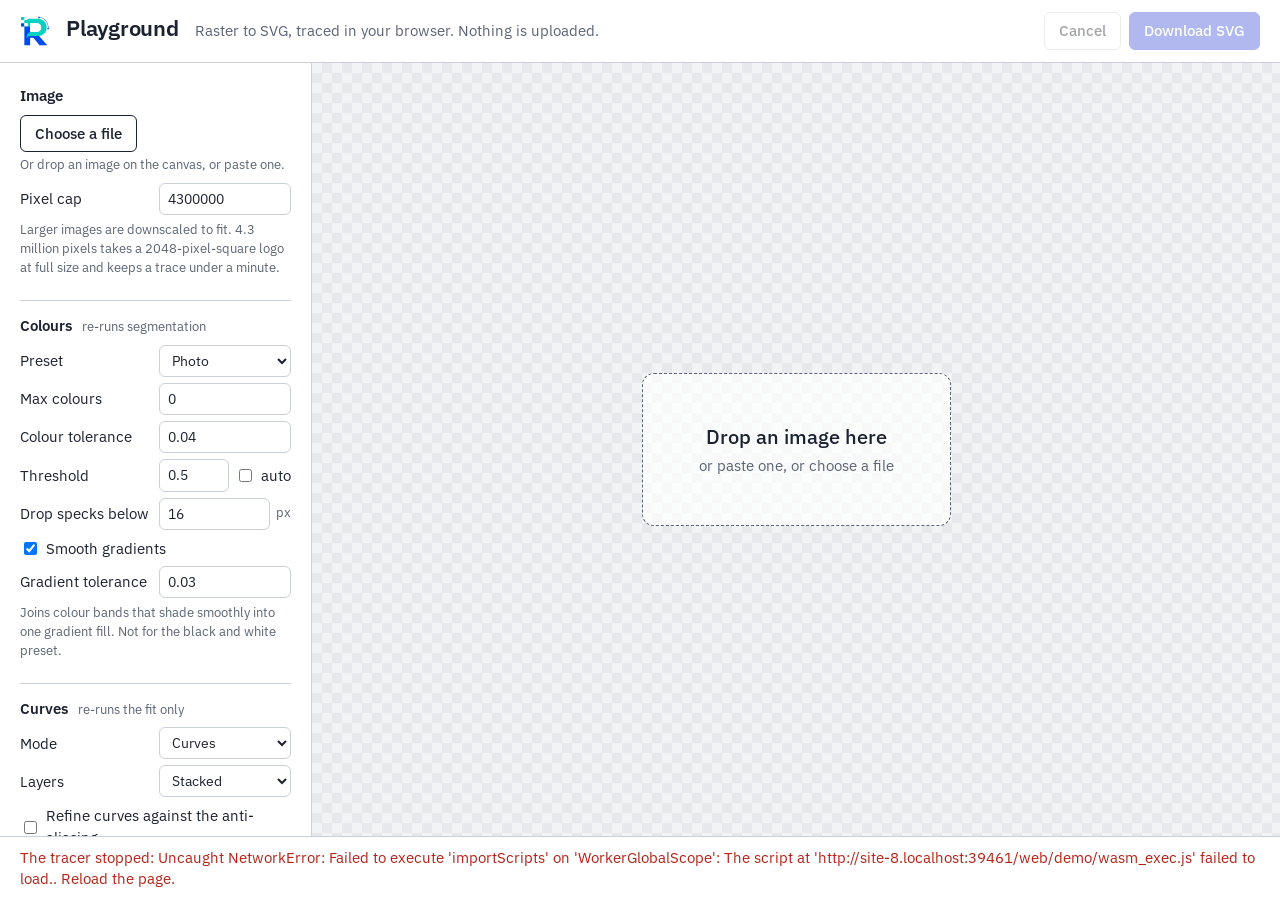
==== web/demo/index.html @ 52872471 "web: product page at /, playground moved to /demo/ The site root is now a landing page: a pixels-ver" ====
<!doctype html>
<html lang="en">
<head>
<meta charset="utf-8">
<meta name="viewport" content="width=device-width, initial-scale=1">
<title>Rekha playground: convert PNG or JPEG to SVG in your browser</title>
<meta name="description" content="Drop a PNG or JPEG and trace it to SVG in your browser with Rekha. Gradient fills, curve refinement, presets for black and white, posters and photos.">
<link rel="canonical" href="https://vexyl-ai.github.io/rekha/demo/">
<meta property="og:type" content="website">
<meta property="og:site_name" content="Rekha">
<meta property="og:title" content="Rekha playground: raster to SVG in your browser">
<meta property="og:description" content="Drop a PNG or JPEG and get a clean SVG with gradient fills. Runs locally, nothing is uploaded.">
<meta property="og:url" content="https://vexyl-ai.github.io/rekha/demo/">
<meta property="og:image" content="https://vexyl-ai.github.io/rekha/img/og.png">
<meta property="og:image:width" content="1200">
<meta property="og:image:height" content="630">
<meta name="twitter:card" content="summary_large_image">
<meta name="twitter:title" content="Rekha playground: raster to SVG in your browser">
<meta name="twitter:description" content="Drop a PNG or JPEG and get a clean SVG with gradient fills. Runs locally, nothing is uploaded.">
<meta name="twitter:image" content="https://vexyl-ai.github.io/rekha/img/og.png">
<meta name="theme-color" content="#014AED">
<link rel="icon" href="../img/logo-mark.svg" type="image/svg+xml">
<link rel="preconnect" href="https://fonts.googleapis.com">
<link rel="stylesheet" href="https://fonts.googleapis.com/css2?family=IBM+Plex+Sans:wght@400;500;600&display=swap">
<link rel="stylesheet" href="rekha.css">
</head>
<body>
<header class="top">
  <a class="brand" href="../" title="Rekha home"><img src="../img/logo-mark.svg" alt="Rekha" width="30" height="30"></a>
  <h1>Playground</h1>
  <p class="tagline">Raster to SVG, traced in your browser. Nothing is uploaded.</p>
  <div class="actions">
    <button id="cancel" class="quiet" disabled>Cancel</button>
    <button id="download" class="primary" disabled>Download SVG</button>
  </div>
</header>

<aside class="rail">
  <section>
    <h2>Image</h2>
    <label class="file">
      <input type="file" id="file" accept="image/*">
      <span>Choose a file</span>
    </label>
    <p class="hint">Or drop an image on the canvas, or paste one.</p>
    <label class="row"><span>Pixel cap</span><input type="number" id="pixelCap" min="10000" step="100000" value="4300000"></label>
    <p class="hint">Larger images are downscaled to fit. 4.3 million pixels takes a 2048-pixel-square logo at full size and keeps a trace under a minute.</p>
  </section>

  <section>
    <h2>Colours <small>re-runs segmentation</small></h2>
    <label class="row"><span>Preset</span><select id="preset"><option value="bw">Black and white</option><option value="poster">Poster</option><option value="photo" selected>Photo</option></select></label>
    <label class="row"><span>Max colours</span><input type="number" id="maxColors" min="0" max="256" step="1"></label>
    <label class="row"><span>Colour tolerance</span><input type="number" id="colorTolerance" min="0" max="1" step="0.01"></label>
    <label class="row"><span>Threshold</span><span class="pair"><input type="number" id="threshold" min="0" max="1" step="0.05"><label class="check"><input type="checkbox" id="thresholdAuto"> auto</label></span></label>
    <label class="row"><span>Drop specks below</span><span class="pair"><input type="number" id="filterSpeckle" min="0" max="1024" step="1"><span class="unit">px</span></span></label>
    <label class="check wide"><input type="checkbox" id="gradients" checked> Smooth gradients</label>
    <label class="row"><span>Gradient tolerance</span><input type="number" id="gradientTolerance" min="0" max="1" step="0.01"></label>
    <p class="hint">Joins colour bands that shade smoothly into one gradient fill. Not for the black and white preset.</p>
  </section>

  <section>
    <h2>Curves <small>re-runs the fit only</small></h2>
    <label class="row"><span>Mode</span><select id="mode"><option value="spline">Curves</option><option value="polygon">Straight lines</option><option value="pixel">Pixel edges</option></select></label>
    <label class="row"><span>Layers</span><select id="hierarchical"><option value="stacked">Stacked</option><option value="cutout">Cut out</option></select></label>
    <label class="check wide"><input type="checkbox" id="refine"> Refine curves against the anti-aliasing</label>
    <label class="row"><span>Refine passes</span><input type="number" id="refinePasses" min="1" max="10" step="1"></label>
    <label class="row"><span>Seal seams</span><span class="pair"><input type="number" id="stroke" min="0" max="4" step="0.1"><span class="unit">px</span></span></label>
    <label class="row"><span>Decimals</span><input type="number" id="pathPrecision" min="0" max="8" step="1"></label>
  </section>
</aside>

<main class="stage" tabindex="0" aria-label="Canvas: drag to pan, ctrl and wheel to zoom">
  <div class="compare" id="compare" hidden>
    <img id="sourceImg" alt="Source image" draggable="false">
    <div class="svgClip" id="svgClip"><img id="svgImg" alt="Traced SVG" draggable="false"></div>
    <div class="divider" id="divider" role="slider" aria-label="Compare source and SVG" aria-valuemin="0" aria-valuemax="100" aria-valuenow="50" tabindex="0"><span></span></div>
    <span class="tag left">Source</span><span class="tag right">SVG</span>
  </div>
  <div class="empty" id="drop">
    <p class="big">Drop an image here</p>
    <p>or paste one, or choose a file</p>
  </div>
  <div class="zoom" id="zoom" hidden>
    <button id="zoomOut" title="Zoom out (−)" aria-label="Zoom out">−</button>
    <button id="zoomLevel" title="Actual pixels (1)">100%</button>
    <button id="zoomIn" title="Zoom in (+)" aria-label="Zoom in">+</button>
    <button id="zoomFit" title="Fit to view (0)">Fit</button>
  </div>
</main>

<footer class="status"><span id="status">Loading the tracer…</span></footer>

<div class="busy" id="busy" hidden role="alert" aria-live="assertive">
  <div class="card">
    <div class="spinner" aria-hidden="true"></div>
    <p id="busyText">Working…</p>
    <div class="bar sweep" id="busyBar" role="progressbar" aria-valuemin="0" aria-valuemax="100" aria-labelledby="busyStage"><div class="fill" id="busyFill"></div></div>
    <p class="stage" id="busyStage"></p>
    <button id="busyCancel" class="quiet">Cancel</button>
  </div>
</div>

<script src="protocol.js"></script>
<script type="module" src="app.js"></script>
</body>
</html>
---- web/demo/rekha.css ----
:root {
  --ink: #1C2230;
  --ink-soft: #5B6474;
  --paper: #F2F3F5;
  --pane: #FFFFFF;
  --rule: #CBD0D8;
  --accent: #3B4FD9;
  --working: #B7791F;
  --error: #B42318;
  --check: #E6E8EC;
  font: 15px/1.45 "IBM Plex Sans", system-ui, sans-serif;
  color: var(--ink);
  background: var(--paper);
}
* { box-sizing: border-box; }
body {
  margin: 0; height: 100vh; overflow: hidden;
  display: grid;
  grid-template-columns: 312px 1fr;
  grid-template-rows: auto 1fr auto;
  grid-template-areas: "top top" "rail stage" "status status";
}
h1, h2, p { margin: 0; }

.top {
  grid-area: top; display: flex; align-items: baseline; gap: 16px;
  padding: 12px 20px; border-bottom: 1px solid var(--rule); background: var(--pane);
}
.top .brand { display: inline-flex; align-self: center; }
.top .brand img { display: block; width: 30px; height: 30px; }
.top h1 { font-size: 22px; font-weight: 600; letter-spacing: -0.01em; }
.top .tagline { color: var(--ink-soft); flex: 1; }
.actions { display: flex; gap: 8px; }

button {
  font: inherit; font-weight: 500; padding: 7px 14px; border-radius: 6px;
  border: 1px solid var(--rule); background: var(--pane); color: var(--ink); cursor: pointer;
}
button.primary { background: var(--accent); border-color: var(--accent); color: #fff; }
button.quiet { background: transparent; }
button:disabled { opacity: 0.4; cursor: default; }
button:focus-visible, input:focus-visible, select:focus-visible, .divider:focus-visible { outline: 2px solid var(--accent); outline-offset: 2px; }

.rail {
  grid-area: rail; padding: 8px 20px 20px; border-right: 1px solid var(--rule);
  overflow: auto; min-height: 0; background: var(--pane);
}
.rail section { padding: 14px 0; border-bottom: 1px solid var(--rule); }
.rail section:last-child { border-bottom: 0; }
.rail h2 { font-size: 15px; font-weight: 600; margin-bottom: 8px; }
.rail h2 small { font-weight: 400; color: var(--ink-soft); font-size: 13px; margin-left: 6px; }
.hint { color: var(--ink-soft); font-size: 13px; margin: 4px 0 8px; }
.row { display: grid; grid-template-columns: 1fr 132px; align-items: center; gap: 8px; margin: 6px 0; }
.row > span:first-child { color: var(--ink); }
.pair { display: flex; align-items: center; gap: 6px; }
.pair input[type=number] { flex: 1; min-width: 0; }
.unit { color: var(--ink-soft); font-size: 13px; }
.check { display: inline-flex; align-items: center; gap: 6px; }
.check.wide { display: flex; margin: 8px 0 4px; }
input[type=number], select {
  font: inherit; font-size: 14px; width: 100%; padding: 5px 8px; border: 1px solid var(--rule); border-radius: 6px;
  background: var(--pane); color: var(--ink); font-variant-numeric: tabular-nums;
}
.file { display: block; }
.file input { position: absolute; width: 1px; height: 1px; opacity: 0; }
.file span {
  display: inline-block; padding: 7px 14px; border: 1px solid var(--ink); border-radius: 6px;
  font-weight: 500; cursor: pointer;
}
.file:focus-within span { outline: 2px solid var(--accent); outline-offset: 2px; }

.stage {
  grid-area: stage; position: relative; overflow: hidden; display: flex; align-items: center; justify-content: center; padding: 20px; min-width: 0; min-height: 0;
  cursor: grab; touch-action: none;
  background-image: linear-gradient(45deg, var(--check) 25%, transparent 25%, transparent 75%, var(--check) 75%),
    linear-gradient(45deg, var(--check) 25%, transparent 25%, transparent 75%, var(--check) 75%);
  background-size: 20px 20px; background-position: 0 0, 10px 10px;
}
.stage.over { box-shadow: inset 0 0 0 3px var(--accent); }
.stage.panning { cursor: grabbing; }
.stage:focus-visible { outline: 2px solid var(--accent); outline-offset: -2px; }
.zoom {
  position: absolute; right: 12px; bottom: 12px; display: flex; gap: 2px; padding: 4px;
  border: 1px solid var(--rule); border-radius: 8px; background: rgba(255,255,255,0.92);
  box-shadow: 0 2px 8px rgba(28, 34, 48, 0.1); cursor: default;
}
.zoom[hidden] { display: none; }
.zoom button { padding: 4px 10px; border-color: transparent; font-variant-numeric: tabular-nums; min-width: 34px; }
.zoom button:hover:not(:disabled) { background: var(--check); }
#zoomLevel { min-width: 58px; }
.empty {
  text-align: center; color: var(--ink-soft); padding: 48px 56px;
  border: 1.5px dashed var(--ink-soft); border-radius: 12px; background: rgba(255,255,255,0.7);
}
.empty .big { font-size: 20px; font-weight: 500; color: var(--ink); margin-bottom: 4px; }

.compare { position: absolute; left: 20px; top: 20px; line-height: 0; user-select: none; }
.compare img { display: block; width: 100%; height: 100%; }
.compare .svgClip { position: absolute; inset: 0; overflow: hidden; }
.compare .svgClip img { position: absolute; inset: 0; }
.divider {
  position: absolute; top: 0; bottom: 0; width: 0; left: 50%; border-left: 2px solid var(--ink); cursor: ew-resize;
}
.divider span {
  position: absolute; top: 50%; left: -14px; width: 28px; height: 28px; margin-top: -14px; border-radius: 50%;
  background: var(--ink); border: 2px solid #fff;
}
.divider::before { content: ""; position: absolute; top: 0; bottom: 0; left: -12px; width: 24px; }
.tag {
  position: absolute; top: 8px; font-size: 12px; line-height: 1; padding: 4px 7px; border-radius: 4px;
  background: rgba(28,34,48,0.8); color: #fff;
}
.tag.left { left: 8px; } .tag.right { right: 8px; }
.compare[hidden] { display: none; }

.status {
  grid-area: status; padding: 10px 20px; border-top: 1px solid var(--rule); background: var(--pane);
  font-variant-numeric: tabular-nums; min-height: 41px;
}
.status .working { color: var(--working); }
.status .error { color: var(--error); }

/* Busy overlay: covers the page while the worker runs, so a long trace
   on a big image is visible wherever the eye is, and blocks the controls
   until it ends or is cancelled. */
.busy {
  position: fixed; inset: 0; z-index: 10; display: flex; align-items: center; justify-content: center;
  background: rgba(242, 243, 245, 0.72); backdrop-filter: blur(2px);
}
.busy[hidden] { display: none; }
.busy .card {
  display: flex; flex-direction: column; align-items: center; gap: 14px; min-width: 260px; max-width: 90vw;
  padding: 24px 28px; border: 1px solid var(--rule); border-radius: 12px; background: var(--pane);
  box-shadow: 0 8px 32px rgba(28, 34, 48, 0.12);
}
.busy p { text-align: center; font-variant-numeric: tabular-nums; }
.spinner {
  width: 40px; height: 40px; border-radius: 50%;
  border: 4px solid var(--rule); border-top-color: var(--accent);
  animation: spin 0.9s linear infinite;
}
@keyframes spin { to { transform: rotate(360deg); } }
.busy .bar {
  position: relative; width: 100%; height: 6px; overflow: hidden; border-radius: 3px; background: var(--rule);
}
.busy .fill { height: 100%; width: 0; border-radius: 3px; background: var(--accent); transition: width 120ms linear; }
.busy .bar.sweep .fill { width: 30%; animation: sweep 1.2s ease-in-out infinite; }
@keyframes sweep { from { transform: translateX(-100%); } to { transform: translateX(400%); } }
.busy .stage { min-height: 1.4em; margin-top: -6px; color: var(--ink-soft); font-size: 0.9em; }
@media (prefers-reduced-motion: reduce) {
  .spinner { animation: none; border-top-color: var(--working); }
  .busy .bar.sweep .fill { animation: none; width: 100%; opacity: 0.35; }
  .busy .fill { transition: none; }
}

@media (max-width: 820px) {
  body { height: auto; min-height: 100vh; overflow: auto; grid-template-columns: 1fr; grid-template-areas: "top" "stage" "rail" "status"; }
  .rail { border-right: 0; border-top: 1px solid var(--rule); }
  .top { flex-wrap: wrap; }
  .top .tagline { flex-basis: 100%; order: 3; }
  .stage { min-height: 50vh; }
}
@media (prefers-reduced-motion: no-preference) {
  .stage { transition: box-shadow 120ms; }
}
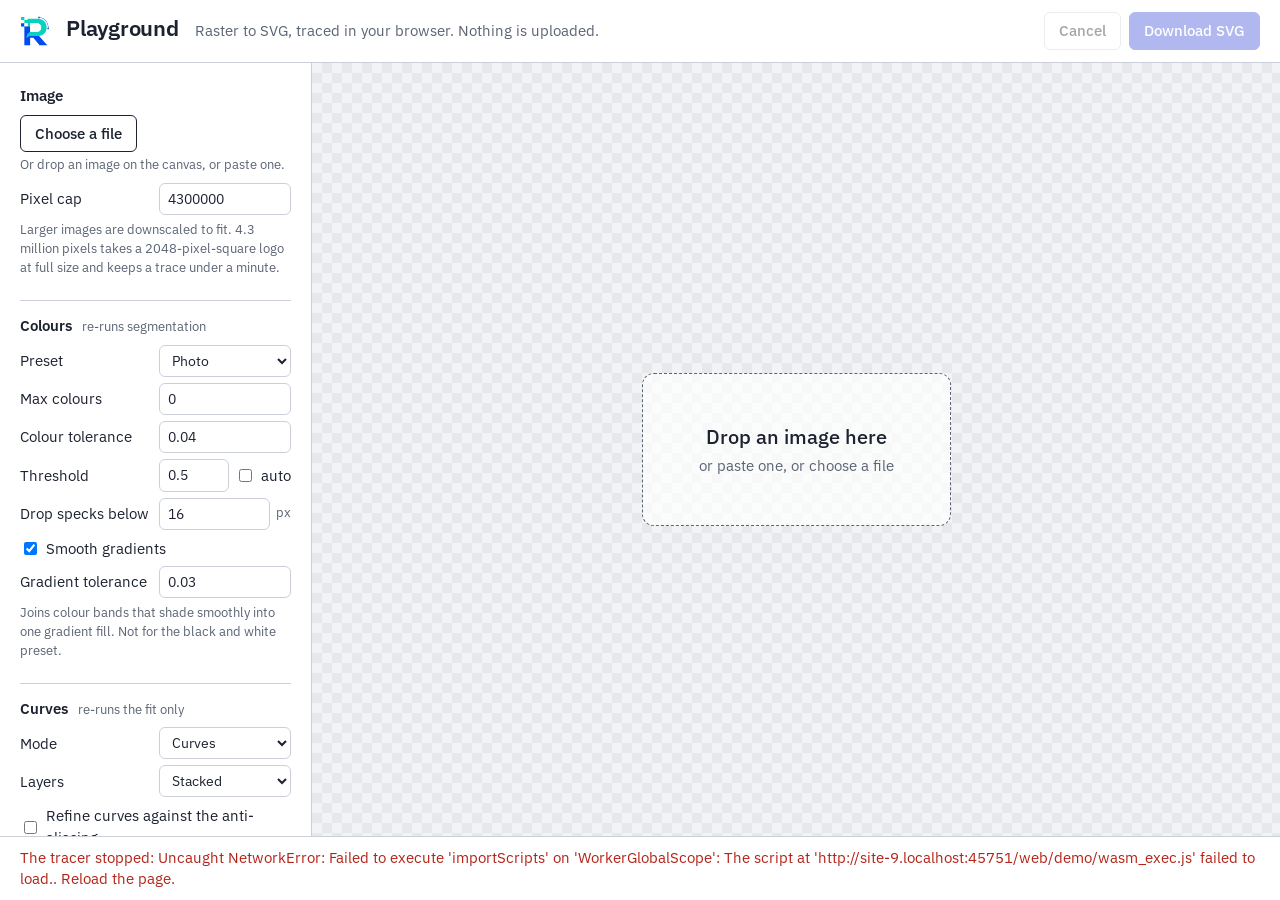
==== commit 47c40b27: "web: basic edits in the playground before the download The trace is now inline SVG on the stage. Cli" ====
--- a/web/demo/index.html
+++ b/web/demo/index.html
@@ -73,13 +73,21 @@
 <main class="stage" tabindex="0" aria-label="Canvas: drag to pan, ctrl and wheel to zoom">
   <div class="compare" id="compare" hidden>
     <img id="sourceImg" alt="Source image" draggable="false">
-    <div class="svgClip" id="svgClip"><img id="svgImg" alt="Traced SVG" draggable="false"></div>
+    <div class="svgClip" id="svgClip" aria-label="Traced SVG: click a shape to select it, double-click to select its colour"></div>
     <div class="divider" id="divider" role="slider" aria-label="Compare source and SVG" aria-valuemin="0" aria-valuemax="100" aria-valuenow="50" tabindex="0"><span></span></div>
     <span class="tag left">Source</span><span class="tag right">SVG</span>
   </div>
   <div class="empty" id="drop">
     <p class="big">Drop an image here</p>
     <p>or paste one, or choose a file</p>
+  </div>
+  <div class="tools" id="tools" hidden role="toolbar" aria-label="Edit the trace">
+    <button id="removeBg" title="Remove the background: the big shape behind everything, and its colour along the edges">Remove background</button>
+    <button id="deleteSel" title="Delete the selected shapes (Delete)" disabled>Delete</button>
+    <label class="colour" id="colourWrap" title="Recolour the selected shapes"><input type="color" id="colour" disabled aria-label="Colour of the selected shapes"><span>Colour</span></label>
+    <span class="sep" aria-hidden="true"></span>
+    <button id="undo" title="Undo (⌘Z)" aria-label="Undo" disabled>↶</button>
+    <button id="redo" title="Redo (⇧⌘Z)" aria-label="Redo" disabled>↷</button>
   </div>
   <div class="zoom" id="zoom" hidden>
     <button id="zoomOut" title="Zoom out (−)" aria-label="Zoom out">−</button>
@@ -102,6 +110,7 @@
 </div>
 
 <script src="protocol.js"></script>
+<script src="edit.js"></script>
 <script type="module" src="app.js"></script>
 </body>
 </html>
--- a/web/demo/rekha.css
+++ b/web/demo/rekha.css
@@ -97,7 +97,30 @@
 .compare { position: absolute; left: 20px; top: 20px; line-height: 0; user-select: none; }
 .compare img { display: block; width: 100%; height: 100%; }
 .compare .svgClip { position: absolute; inset: 0; overflow: hidden; }
-.compare .svgClip img { position: absolute; inset: 0; }
+.compare .svgClip svg { position: absolute; inset: 0; width: 100%; height: 100%; display: block; }
+/* Shapes are picked on the SVG side of the wipe: a hovered shape shows a
+   thin outline, a selected one a dashed accent outline, both at screen
+   width whatever the zoom. */
+.compare .svgClip path { cursor: pointer; }
+.compare .svgClip path:hover { stroke: var(--accent); stroke-width: 1.5px; vector-effect: non-scaling-stroke; }
+.compare .svgClip path.sel { stroke: var(--accent); stroke-width: 2px; stroke-dasharray: 5 3; vector-effect: non-scaling-stroke; }
+.stage.panning .svgClip path { cursor: grabbing; }
+.tools {
+  position: absolute; left: 12px; bottom: 12px; display: flex; align-items: center; gap: 2px; padding: 4px;
+  border: 1px solid var(--rule); border-radius: 8px; background: rgba(255,255,255,0.92);
+  box-shadow: 0 2px 8px rgba(28, 34, 48, 0.1); cursor: default; max-width: calc(100% - 260px); flex-wrap: wrap;
+}
+.tools[hidden] { display: none; }
+.tools button { padding: 4px 10px; border-color: transparent; }
+.tools button:hover:not(:disabled) { background: var(--check); }
+.tools .sep { width: 1px; height: 20px; background: var(--rule); margin: 0 4px; }
+.tools .colour { display: inline-flex; align-items: center; gap: 6px; padding: 2px 10px 2px 4px; border-radius: 6px; font-weight: 500; cursor: pointer; }
+.tools .colour:hover { background: var(--check); }
+.tools .colour input { width: 26px; height: 26px; padding: 0; border: 1px solid var(--rule); border-radius: 6px; background: var(--pane); cursor: pointer; }
+.tools .colour input:disabled { opacity: 0.4; cursor: default; }
+.tools .colour input:disabled + span { opacity: 0.4; }
+.tools .colour input::-webkit-color-swatch-wrapper { padding: 2px; }
+.tools .colour input::-webkit-color-swatch { border: 0; border-radius: 4px; }
 .divider {
   position: absolute; top: 0; bottom: 0; width: 0; left: 50%; border-left: 2px solid var(--ink); cursor: ew-resize;
 }
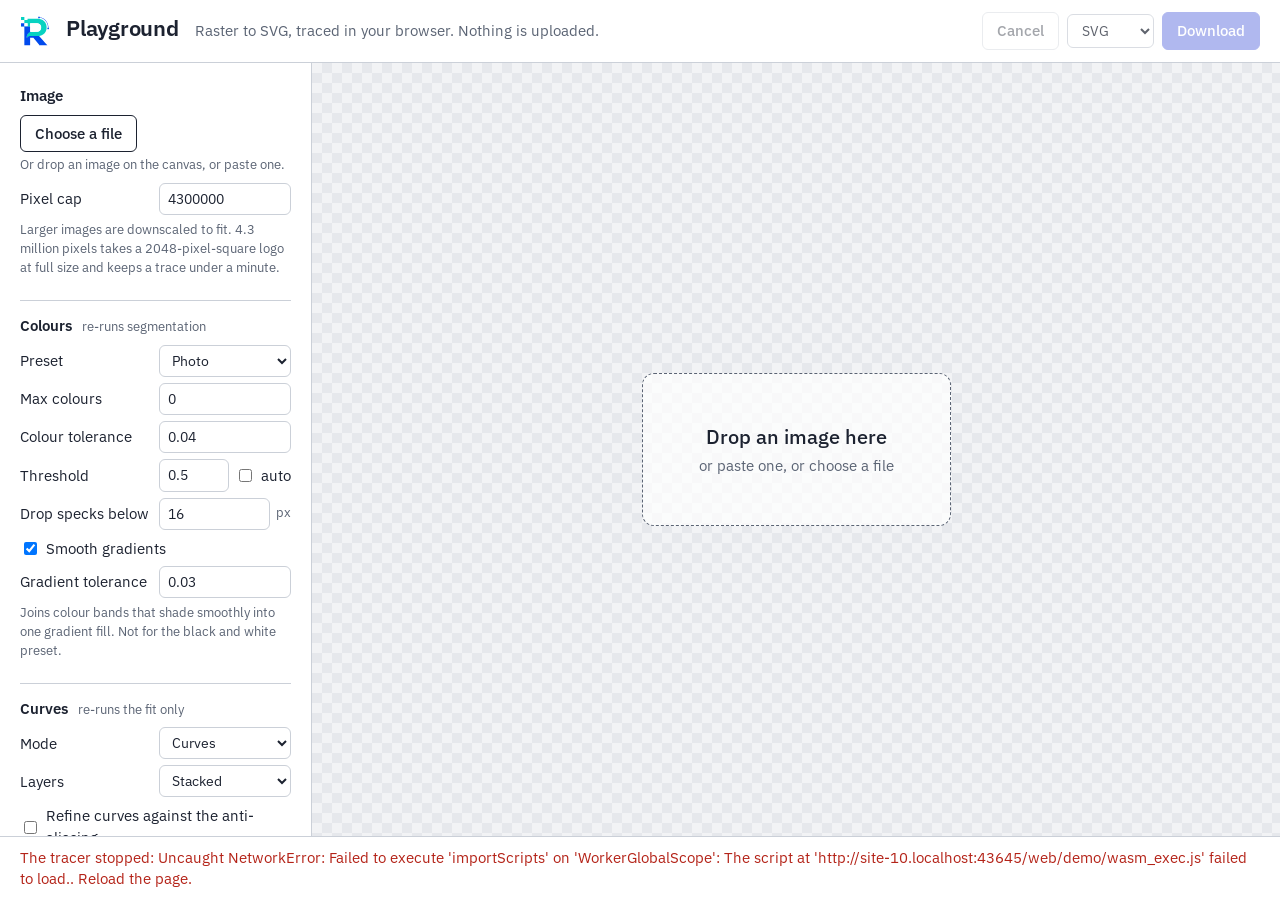
==== commit 6ce06126: "export: PDF and EPS from the playground, and from an edited SVG internal/svg.Parse reads Rekha's own" ====
--- a/web/demo/index.html
+++ b/web/demo/index.html
@@ -31,7 +31,8 @@
   <p class="tagline">Raster to SVG, traced in your browser. Nothing is uploaded.</p>
   <div class="actions">
     <button id="cancel" class="quiet" disabled>Cancel</button>
-    <button id="download" class="primary" disabled>Download SVG</button>
+    <label class="format"><span class="vh">Download format</span><select id="format" disabled><option value="svg">SVG</option><option value="pdf">PDF</option><option value="eps">EPS</option></select></label>
+    <button id="download" class="primary" disabled>Download</button>
   </div>
 </header>
 
--- a/web/demo/rekha.css
+++ b/web/demo/rekha.css
@@ -30,7 +30,9 @@
 .top .brand img { display: block; width: 30px; height: 30px; }
 .top h1 { font-size: 22px; font-weight: 600; letter-spacing: -0.01em; }
 .top .tagline { color: var(--ink-soft); flex: 1; }
-.actions { display: flex; gap: 8px; }
+.actions { display: flex; gap: 8px; align-items: center; }
+.actions .format select { width: auto; padding: 6px 28px 6px 10px; }
+.vh { position: absolute; width: 1px; height: 1px; overflow: hidden; clip: rect(0 0 0 0); white-space: nowrap; }
 
 button {
   font: inherit; font-weight: 500; padding: 7px 14px; border-radius: 6px;
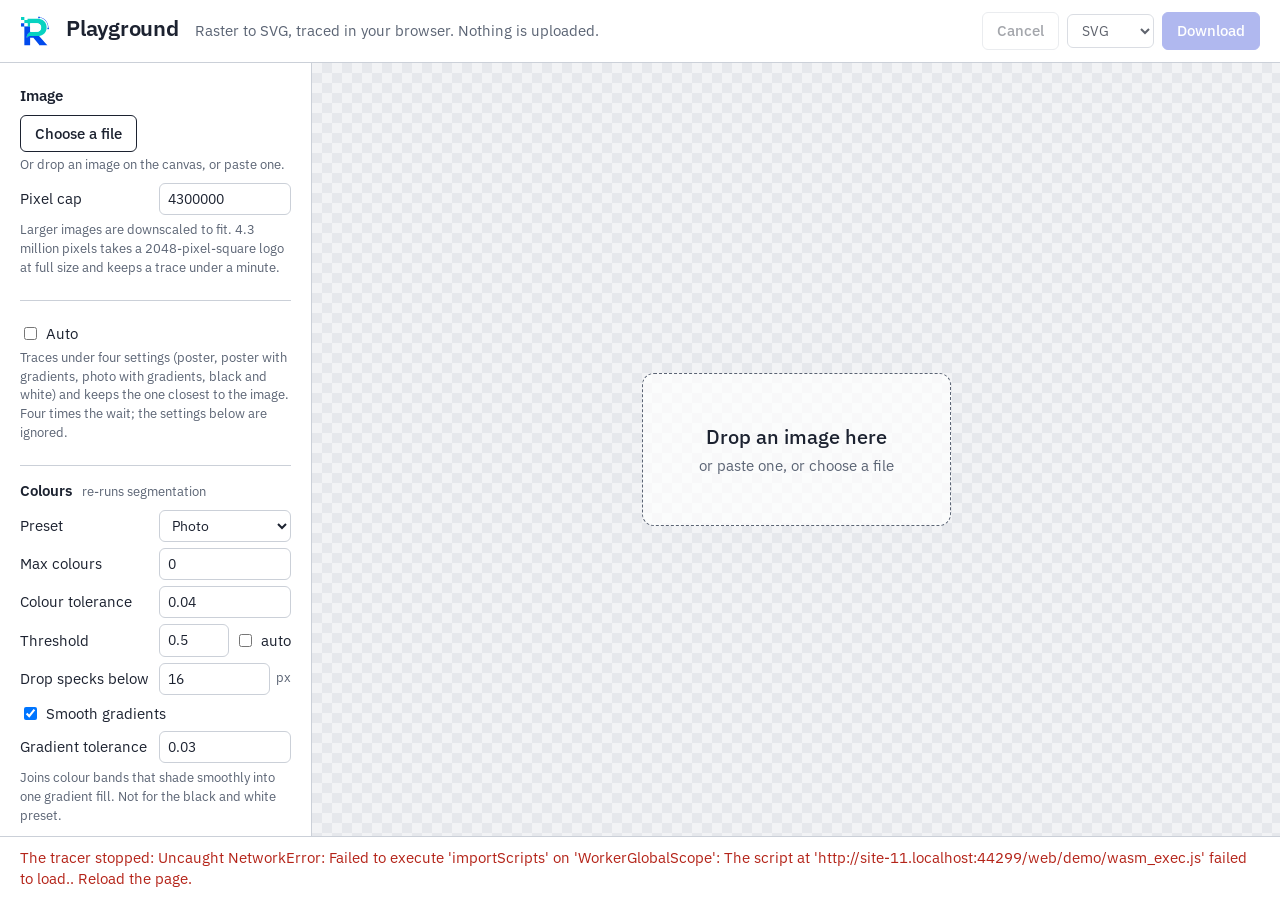
==== commit b99b89cf: "rekha: --auto races four settings and keeps the closest Auto traces the image under poster 0.06, pos" ====
--- a/web/demo/index.html
+++ b/web/demo/index.html
@@ -49,6 +49,11 @@
   </section>
 
   <section>
+    <label class="check wide"><input type="checkbox" id="auto"> Auto</label>
+    <p class="hint">Traces under four settings (poster, poster with gradients, photo with gradients, black and white) and keeps the one closest to the image. Four times the wait; the settings below are ignored.</p>
+  </section>
+
+  <section class="manual">
     <h2>Colours <small>re-runs segmentation</small></h2>
     <label class="row"><span>Preset</span><select id="preset"><option value="bw">Black and white</option><option value="poster">Poster</option><option value="photo" selected>Photo</option></select></label>
     <label class="row"><span>Max colours</span><input type="number" id="maxColors" min="0" max="256" step="1"></label>
@@ -60,7 +65,7 @@
     <p class="hint">Joins colour bands that shade smoothly into one gradient fill. Not for the black and white preset.</p>
   </section>
 
-  <section>
+  <section class="manual">
     <h2>Curves <small>re-runs the fit only</small></h2>
     <label class="row"><span>Mode</span><select id="mode"><option value="spline">Curves</option><option value="polygon">Straight lines</option><option value="pixel">Pixel edges</option></select></label>
     <label class="row"><span>Layers</span><select id="hierarchical"><option value="stacked">Stacked</option><option value="cutout">Cut out</option></select></label>
--- a/web/demo/rekha.css
+++ b/web/demo/rekha.css
@@ -52,6 +52,8 @@
 .rail h2 { font-size: 15px; font-weight: 600; margin-bottom: 8px; }
 .rail h2 small { font-weight: 400; color: var(--ink-soft); font-size: 13px; margin-left: 6px; }
 .hint { color: var(--ink-soft); font-size: 13px; margin: 4px 0 8px; }
+/* With Auto on, the manual settings are read but ignored: shown dimmed, left usable so a value can be set up for when it is off. */
+.auto .manual { opacity: 0.45; }
 .row { display: grid; grid-template-columns: 1fr 132px; align-items: center; gap: 8px; margin: 6px 0; }
 .row > span:first-child { color: var(--ink); }
 .pair { display: flex; align-items: center; gap: 6px; }
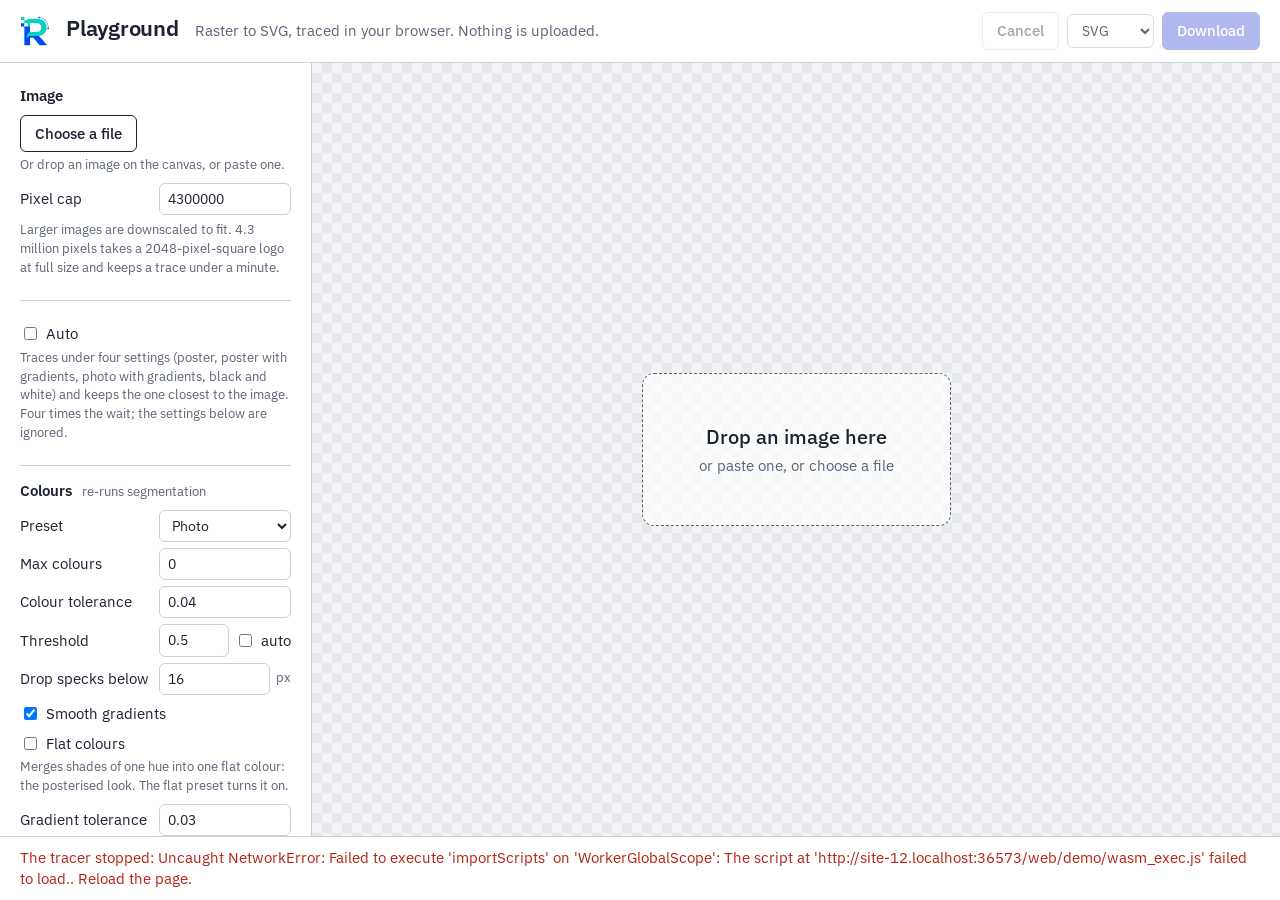
==== commit 9041a609: "flat: a preset for the posterised look, segmenting fine and merging adjacent shades of one hue `--pr" ====
--- a/web/demo/index.html
+++ b/web/demo/index.html
@@ -4,7 +4,7 @@
 <meta charset="utf-8">
 <meta name="viewport" content="width=device-width, initial-scale=1">
 <title>Rekha playground: convert PNG or JPEG to SVG in your browser</title>
-<meta name="description" content="Drop a PNG or JPEG and trace it to SVG in your browser with Rekha. Gradient fills, curve refinement, presets for black and white, posters and photos.">
+<meta name="description" content="Drop a PNG or JPEG and trace it to SVG in your browser with Rekha. Gradient fills, curve refinement, and bw, poster, photo and flat presets.">
 <link rel="canonical" href="https://vexyl-ai.github.io/rekha/demo/">
 <meta property="og:type" content="website">
 <meta property="og:site_name" content="Rekha">
@@ -55,12 +55,14 @@
 
   <section class="manual">
     <h2>Colours <small>re-runs segmentation</small></h2>
-    <label class="row"><span>Preset</span><select id="preset"><option value="bw">Black and white</option><option value="poster">Poster</option><option value="photo" selected>Photo</option></select></label>
+    <label class="row"><span>Preset</span><select id="preset"><option value="bw">Black and white</option><option value="poster">Poster</option><option value="photo" selected>Photo</option><option value="flat">Flat</option></select></label>
     <label class="row"><span>Max colours</span><input type="number" id="maxColors" min="0" max="256" step="1"></label>
     <label class="row"><span>Colour tolerance</span><input type="number" id="colorTolerance" min="0" max="1" step="0.01"></label>
     <label class="row"><span>Threshold</span><span class="pair"><input type="number" id="threshold" min="0" max="1" step="0.05"><label class="check"><input type="checkbox" id="thresholdAuto"> auto</label></span></label>
     <label class="row"><span>Drop specks below</span><span class="pair"><input type="number" id="filterSpeckle" min="0" max="1024" step="1"><span class="unit">px</span></span></label>
     <label class="check wide"><input type="checkbox" id="gradients" checked> Smooth gradients</label>
+    <label class="check wide"><input type="checkbox" id="flatten"> Flat colours</label>
+    <p class="hint">Merges shades of one hue into one flat colour: the posterised look. The flat preset turns it on.</p>
     <label class="row"><span>Gradient tolerance</span><input type="number" id="gradientTolerance" min="0" max="1" step="0.01"></label>
     <p class="hint">Joins colour bands that shade smoothly into one gradient fill. Not for the black and white preset.</p>
   </section>
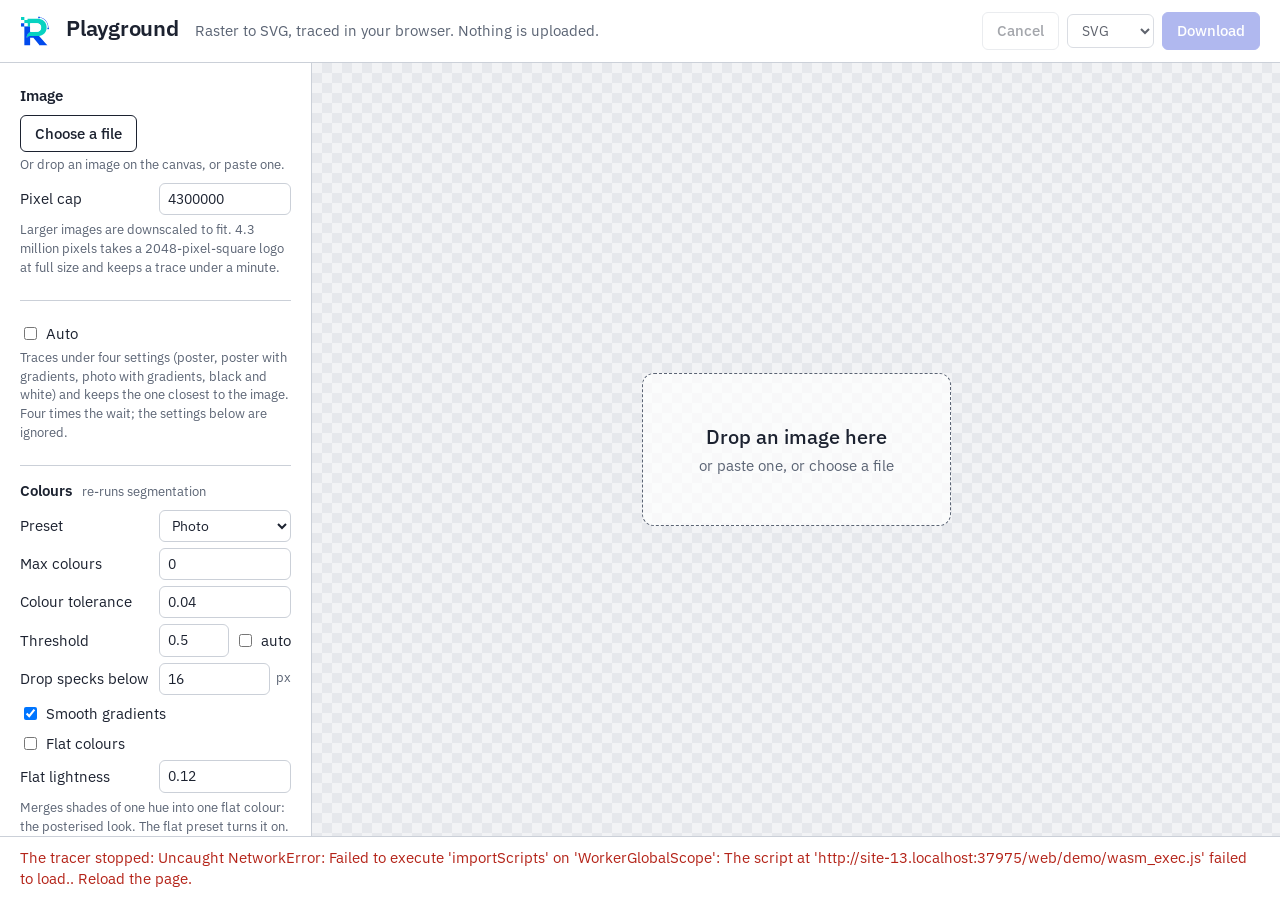
==== commit b4e6ffb0: "flat: --flat-lightness sets how far apart two shades may be and still merge Options.FlatLightness (A" ====
--- a/web/demo/index.html
+++ b/web/demo/index.html
@@ -62,6 +62,7 @@
     <label class="row"><span>Drop specks below</span><span class="pair"><input type="number" id="filterSpeckle" min="0" max="1024" step="1"><span class="unit">px</span></span></label>
     <label class="check wide"><input type="checkbox" id="gradients" checked> Smooth gradients</label>
     <label class="check wide"><input type="checkbox" id="flatten"> Flat colours</label>
+    <label class="row"><span>Flat lightness</span><input type="number" id="flatLightness" min="0" max="1" step="0.01"></label>
     <p class="hint">Merges shades of one hue into one flat colour: the posterised look. The flat preset turns it on.</p>
     <label class="row"><span>Gradient tolerance</span><input type="number" id="gradientTolerance" min="0" max="1" step="0.01"></label>
     <p class="hint">Joins colour bands that shade smoothly into one gradient fill. Not for the black and white preset.</p>
